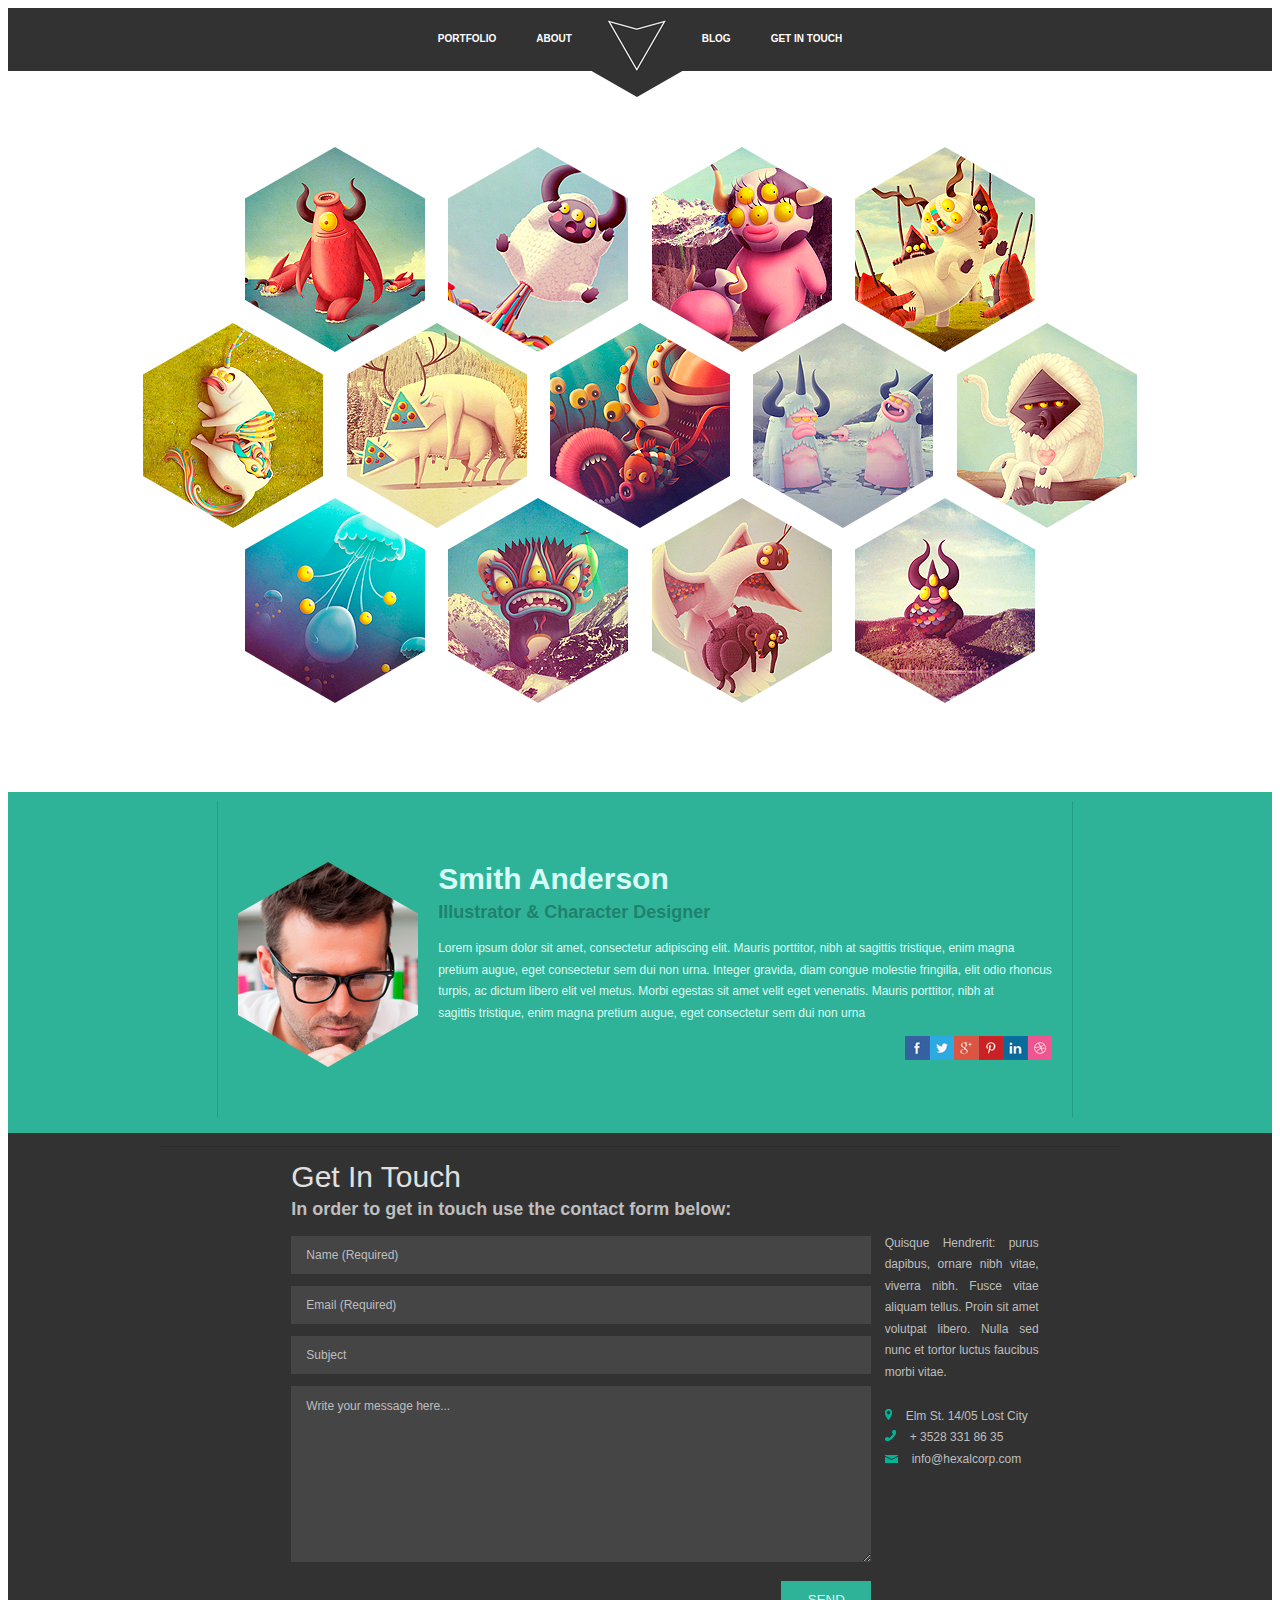
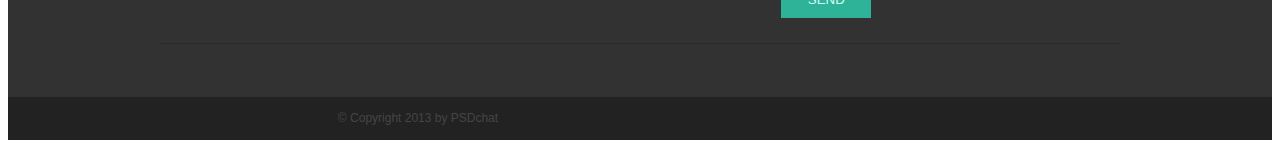
==== hexal.html @ 31e41f71 "fixed: change folder Img --> assets" ====
<!DOCTYPE html>
<html lang="en">

<head>
    <meta charset="UTF-8">
    <meta name="Hexal" content="width=device-width, initial-scale=1.0">
    <meta http-equiv="X-UA-Compatible" content="ie=edge">
    <title>Hexal</title>
    <link rel="stylesheet" href="style.css">
</head>

<body class="grid">
    <div class="header">
        <a href="#slider">
            <h1>Portfolio</h1>
        </a>
        <a href="#about">
            <h1>About</h1>
        </a>
        <a href="#"><img class="logo" src="assets/Pointy_Thingy2.png" alt="Logo"></a>
        <a href="#blog">
            <h1>Blog</h1>
        </a>
        <a href="#getintouch">
            <h1>Get in touch</h1>
        </a>
    </div>
    <div class="carousel" id="slider">
        <div class="row-1 row-width">
            <div class="hexagon">
                <div class="hexagon-1">
                    <div class="hexagon-2">
                        <img src="assets/Hexagons/Layer33.png" alt="">
                    </div>
                </div>
            </div>
            <div class="hexagon">
                <div class="hexagon-1">
                    <div class="hexagon-2">
                        <img src="assets/Hexagons/Layer31.png" alt="">
                    </div>
                </div>
            </div>
            <div class="hexagon">
                <div class="hexagon-1">
                    <div class="hexagon-2">
                        <img src="assets/Hexagons/Layer34.png" alt="">
                    </div>
                </div>
            </div>
            <div class="hexagon">
                <div class="hexagon-1">
                    <div class="hexagon-2">
                        <img src="assets/Hexagons/Layer35.png" alt="">
                    </div>
                </div>
            </div>
        </div>
        <div class="row-2 row-width">
            <div class="hexagon">
                <div class="hexagon-1">
                    <div class="hexagon-2">
                        <img src="assets/Hexagons/Layer36.png" alt="">
                    </div>
                </div>
            </div>
            <div class="hexagon">
                <div class="hexagon-1">
                    <div class="hexagon-2">
                        <img src="assets/Hexagons/Layer44.png" alt="">
                    </div>
                </div>
            </div>
            <div class="hexagon">
                <div class="hexagon-1">
                    <div class="hexagon-2">
                        <img src="assets/Hexagons/Layer37.png" alt="">
                    </div>
                </div>
            </div>
            <div class="hexagon">
                <div class="hexagon-1">
                    <div class="hexagon-2">
                        <img src="assets/Hexagons/Layer38.png" alt="">
                    </div>
                </div>
            </div>
            <div class="hexagon">
                <div class="hexagon-1">
                    <div class="hexagon-2">
                        <img src="assets/Hexagons/Layer39.png" alt="">
                    </div>
                </div>
            </div>
        </div>
        <div class="row-3 row-width">
            <div class="hexagon">
                <div class="hexagon-1">
                    <div class="hexagon-2">
                        <img src="assets/Hexagons/Layer40.png" alt="">
                    </div>
                </div>
            </div>
            <div class="hexagon">
                <div class="hexagon-1">
                    <div class="hexagon-2">
                        <img src="assets/Hexagons/Layer41.png" alt="">
                    </div>
                </div>
            </div>
            <div class="hexagon">
                <div class="hexagon-1">
                    <div class="hexagon-2">
                        <img src="assets/Hexagons/Layer43.png" alt="">
                    </div>
                </div>
            </div>
            <div class="hexagon">
                <div class="hexagon-1">
                    <div class="hexagon-2">
                        <img src="assets/Hexagons/Layer42.png" alt="">
                    </div>
                </div>
            </div>
        </div>
    </div>
    <div class="info" id="blog">
        <div class="line">
            <img src="assets/Sep.png" alt="">
        </div>
        <div class="hexagon">
            <div class="hexagon-1">
                <div class="hexagon-2">
                    <img src="assets/Hexagons/Icon.png" alt="">
                </div>
            </div>
        </div>
        <div id="about">
            <h1>Smith Anderson</h1>
            <h2>Illustrator & Character Designer</h2>
            <p>Lorem ipsum dolor sit amet, consectetur adipiscing elit. Mauris porttitor, nibh at sagittis tristique,
                enim magna<br>
                pretium augue, eget consectetur sem dui non urna. Integer gravida, diam congue molestie fringilla, elit
                odio rhoncus<br>
                turpis, ac dictum libero elit vel metus. Morbi egestas sit amet velit eget venenatis. Mauris porttitor,
                nibh at<br>
                sagittis tristique, enim magna pretium augue, eget consectetur sem dui non urna</p>
            <a href="https://dribbble.com/"><img src="assets/Inet/Dribbble.png" alt=""></a>
            <a href="https://www.linkedin.com/"><img src="assets/Inet/Linkedin.png" alt=""></a>
            <a href="https://www.pinterest.com/"><img src="assets/Inet/Pinterest.png" alt=""></a>
            <a href="https://plus.google.com/"><img src="assets/Inet/Google.png" alt=""></a>
            <a href="https://twitter.com/"><img src="assets/Inet/Twitter.png" alt=""></a>
            <a href="https://www.facebook.com/"><img src="assets/Inet/Facebook.png" alt=""></a>
        </div>
        <div class="line">
            <img src="assets/Sep.png" alt="">
        </div>
    </div>
    <div class="getin" id="getintouch">
        <img src="assets/Sep2.png" alt="">
        <div class="width">
            <div class="form">
                <h1>Get In Touch</h1>
                <h2>In order to get in touch use the contact form below:</h2>
                <form name="test" method="post" action="#">
                    <p>
                        <input type="text" value="Name (Required)" required>
                    </p>
                    <p>
                        <input type="email" value="Email (Required)" required>
                    </p>
                    <p>
                        <input type="text" value="Subject">
                    </p>
                    <p><textarea name="comment" cols="40" rows="3">Write your message here...</textarea></p>
                    <div class="send-right">
                        <p><input type="submit" value="Send"></p>
                    </div>
                </form>
            </div>
            <div class="text-form">
                <p class="text-form-first"><span>Quisque Hendrerit:</span> purus dapibus, ornare nibh vitae, viverra
                    nibh. Fusce vitae aliquam tellus. Proin sit amet volutpat libero. Nulla sed nunc et tortor luctus
                    faucibus morbi vitae. </p>
                <a class="text-form-second" href="#the-darkness"><img class="contact" src="assets/Inet/location.png"
                        alt="">Elm St.
                    14/05 Lost
                    City</a>
                <a class="text-form-second" href="#the-darkness"><img class="contact" src="assets/Inet/phone.png" alt="">+
                    3528 331
                    86 35</a>
                <a class="text-form-second" href="#the-darkness"><img class="contact" src="assets/Inet/mail.png"
                        alt="">info@hexalcorp.com</a>
            </div>
            <div id="the-darkness">
                <div id="window">
                    <div class="window-on-window-1">
                        <h1>Contacts</h1>
                        <p>Lorem ipsum dolor sit amet, consectetur adipiscing elit, sed do eiusmod tempor incididunt ut
                            labore et dolore magna aliqua. Ut enim ad minim veniam, quis nostrud exercitation ullamco
                            laboris nisi ut aliquip ex ea commodo consequat. Duis aute irure dolor in reprehenderit in
                            voluptate velit esse cillum dolore eu fugiat nulla pariatur. Excepteur sint occaecat
                            cupidatat
                            non proident, sunt in culpa qui officia deserunt mollit anim id est laborum.</p>
                        <a href="mailto:info@hexalcorp.com"><img class="contact" src="assets/Inet/mail.png"
                                alt="">info@hexalcorp.com</a>
                        <a href="tel:+35283318635"><img class="contact" src="assets/Inet/phone.png" alt="">+35283318635</a>
                    </div>
                    <div class="window-on-window-2">
                        <a class="close" href="#">Close</a>
                    </div>
                </div>
            </div>
        </div>
        <img src="assets/Sep2.png" alt="">
    </div>
    <div class="bottom">
        <div class="width">
            <p>© Copyright 2013 by PSDchat</p>
        </div>
    </div>
</body>

</html>
---- style.css ----
body {
    font-size: 12px;
    line-height: 21.56px;
    font-weight: 400;
    font-family: Lato, "Arial", sans-serif;
    text-align: justify;
    color: #d7fcf5;
}

a {
    text-decoration: none;
}

.grid {
    display: grid;
    grid-template-rows: 63px 721px 341px 564px 43px;
    text-align: center;
}

.header {
    z-index: 2;
    display: flex;
    align-items: center;
    justify-content: center;
    background-color: #323232;
}

.header a h1{
    z-index: 3;
    padding: 0 20px 0 20px;
    font-size: 10px;
    line-height: 6.32px;
    font-weight: 700;
    text-transform: uppercase;
    color: #ffffff;
}

.header a:hover h1{
    color: #2eb398;
}

.logo {
    padding-top: 33px;
}

.carousel {
    z-index: 1;
    min-width: 1000px;
}

.hexagon {
    display: inline-block;
    width: 180px;
    height: 210px;
    margin: 10px 10px;
    transform: rotate(60deg);
    overflow: hidden;
}

.hexagon-1 {
    width: 100%x;
    height: 100%;
    transform: rotate(60deg);
    overflow: hidden;
}

.hexagon-2 {
    width: 100%x;
    height: 100%;
    transform: rotate(60deg);
}

.hexagon-2 img {
    transform: rotate(180deg);
}

.row-width {
    min-width: 1200px;
}

.row-1 .hexagon {
    position: relative;
    top: 62px;
}

.row-2 .hexagon {
    position: relative;
}

.row-3 .hexagon {
    position: relative;
    top: -62px;
}

.info {
    display: flex;
    align-items: center;
    justify-content: center;
    text-align: left;
    background-color: #2eb398;
}

.info p {
    padding-left: 10px;
}

.info h1 {
    padding-left: 10px;
    font-size: 30px;
    line-height: 4.56px;
    font-family: "Maven Pro Regular", "Arial", sans-serif;
    color: #d7fcf5;
}

.info h2 {
    padding-left: 10px;
    font-size: 18px;
    line-height: 21.56px;
    font-family: "Maven Pro Regular", "Arial", sans-serif;
    color: #20816d;
}

.line {
    padding: 0 10px 0 20px;
}

.info a {
    float: right;
}

.getin {
    background-color: #323232;
}

.getin h1 {
    font-size: 30px;
    line-height: 4.56px;
    font-weight: 400;
    font-family: "Maven Pro Regular", "Arial", sans-serif;
    text-align: left;
    color: #e0e0e0;
}

.getin h2 {
    font-size: 18px;
    font-family: "Maven Pro Regular", "Arial", sans-serif;
    text-align: left;
    color: #bebebe;
}

.getin .width {
    margin-left: auto;
    margin-right: auto;
    padding-left: 50px;
}

.width {
    width: 820px;
}

input {
    font-family: Lato, "Arial", sans-serif;
    border: none;
    outline: none;
}

input[type="text"],
input[type="email"] {
    width: 550px;
    height: 38px;
    padding: 0 15px;
    font-size: 12px;
    color: #bebebe;
    background: #454545;
}

form {
    text-align: left;
}

input[type="submit"] {
    width: 90px;
    height: 37px;
    text-transform: uppercase;
    color: #d7fcf5;
    background-color: #2eb398;
}

input[type='submit']:hover,
.close:hover {
    color: #2eb398;
    background-color: #d7fcf5;
}

.send-right {
    text-align: right;
    clear: both; 
}

textarea {
    width: 550px;
    height: 150px;
    padding: 13px 15px;
    font-size: 12px;
    font-family: Lato, "Arial", sans-serif;
    color: #bebebe;
    border: none;
    background: #454545;
    outline: none;
}

.form {
    display: inline-block;
    width: 580px;
}

.text-form {
    display: inline-block;
    width: 20%;
    vertical-align: top;
    text-align: justify;
}

.getin .width .text-form p,
.getin .width .text-form a {
    padding-left: 10px;
    color: #bebebe;
}

.getin .width .text-form a {
    display: block;
}

.getin .width .text-form a:hover {
    color: #2eb398;
}

.text-form-first {
    padding: 66px 0 10px 0;
}

.contact {
    margin-right: 14px;
}

.text-form-second {
    margin: 0;
}

#the-darkness {
    position: absolute;
    top: 0;
    left: 0;
    z-index: 11;
    display: none;
    width: 100%;
    height: 100%;
    background: rgba(102, 102, 102, 0.8);
}

#window {
    position: absolute;
    top: 0;
    right: 0;
    bottom: 0;
    left: 0;
    z-index: 12;
    width: 800px;
    height: 400px;
    margin: auto;
    padding: 15px;
    text-align: center;
    color: #bebebe;
    background-color: #454545;

}

#window h1 {
    padding: 15px;
    text-align: center;
}

#window p {
    padding: 15px;
    text-align: center;
}

#window a {
    display: block;
    color: #bebebe;
}

#window .window-on-window-1 a {
    font-size: 20px;
    line-height: 40.56px;
    font-weight: 400;
}

#window .window-on-window-1 a:hover {
    color: #2eb398;
}

#the-darkness:target {
    display: block;
}

.close {
    z-index: 13;
    display: inline-block;
    width: 90px;
    height: 37px;
    margin-left: auto;
    margin-right: auto;
    margin-top: 50px;
    padding-top: 15px;
    font-size: 14pt;
    text-decoration: none;
    text-transform: uppercase;
    color: #d7fcf5;
    background-color: #2eb398;
    cursor: pointer;
}

.bottom {
    background-color: #222222;
}

.bottom p {
    display: flex;
    margin: 18px 0 0 0;
    font-size: 12px;
    line-height: 6.32px;
    font-family: "Maven Pro Regular", "Arial", sans-serif;
    color: #454545;
    align-items: center;
    justify-content: center;
}
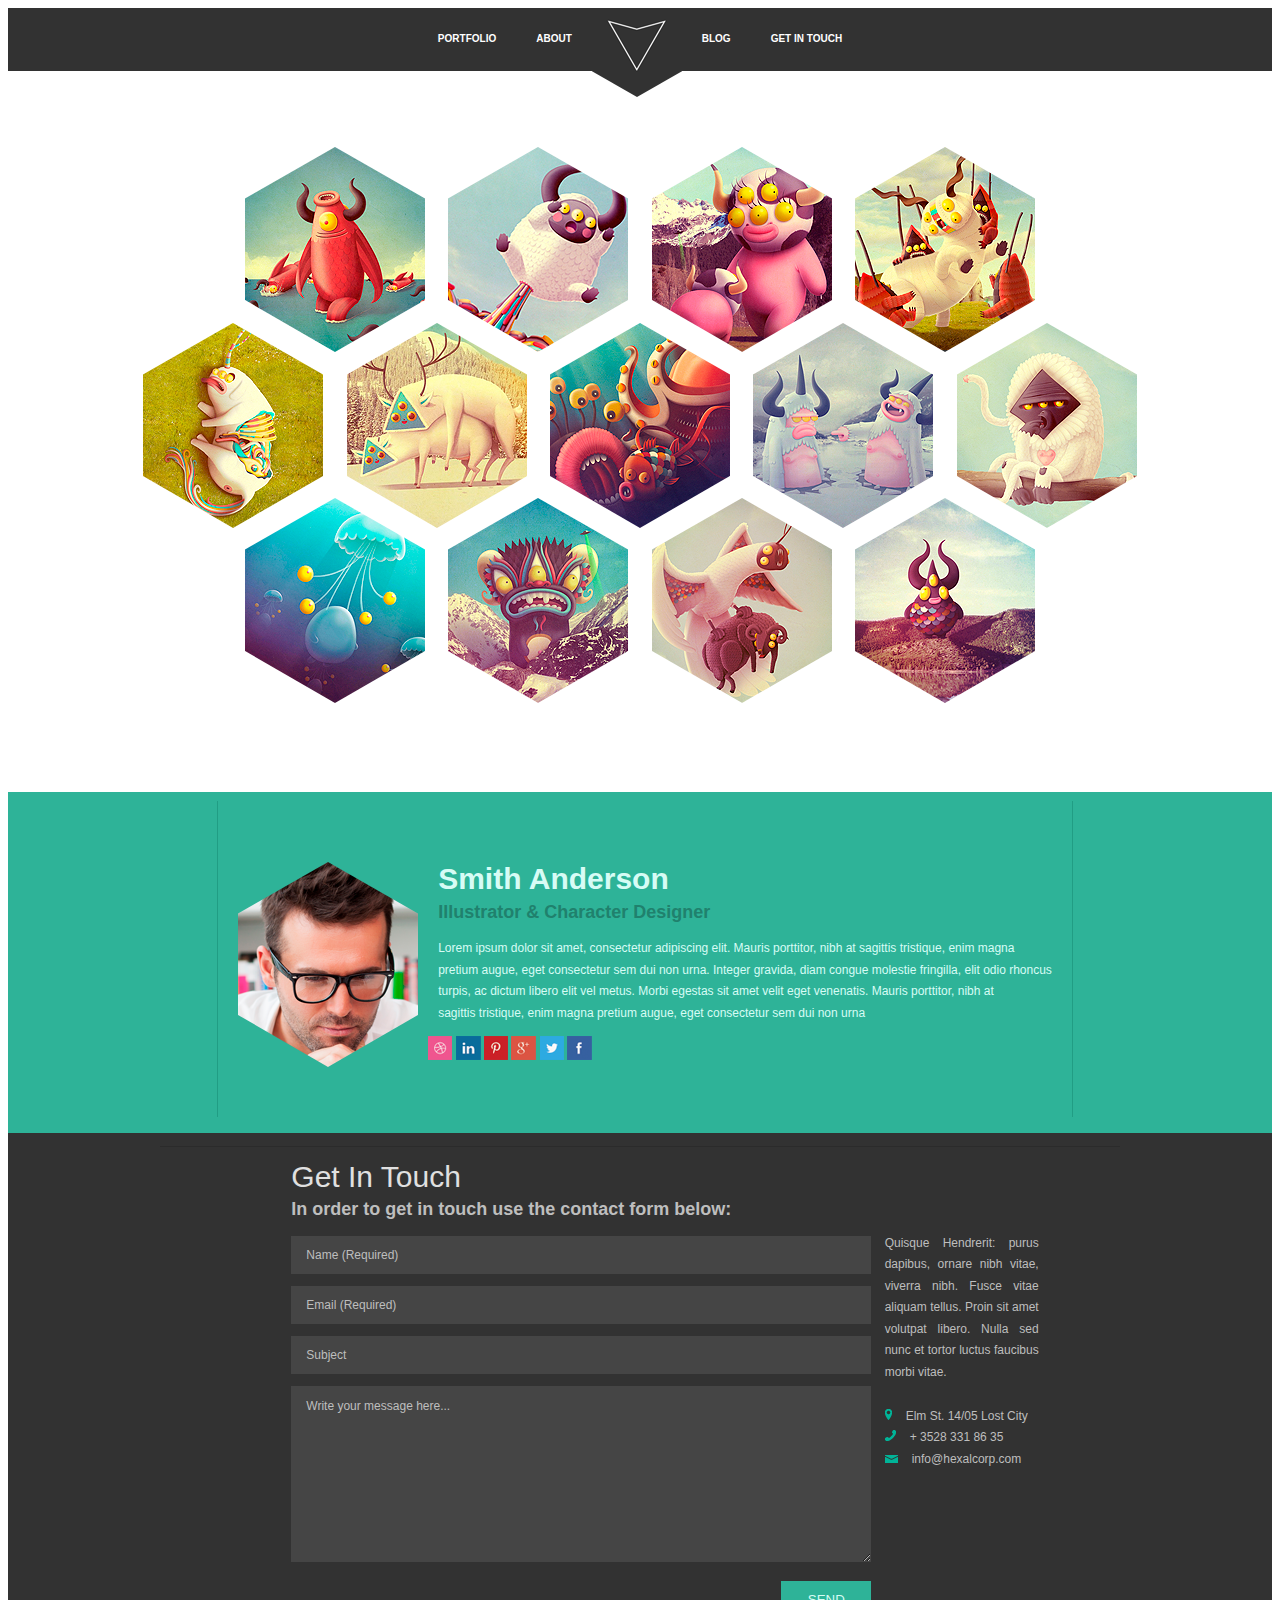
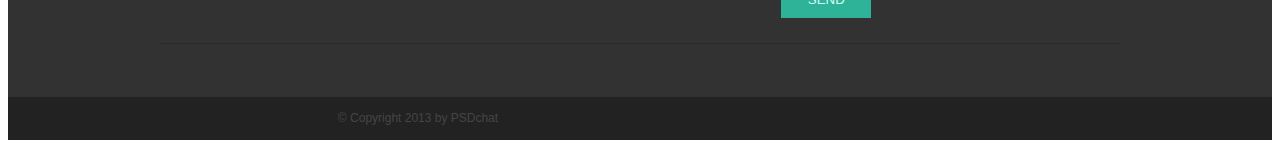
==== commit 7937283f: "change div-->header, main, footer" ====
--- a/hexal.html
+++ b/hexal.html
@@ -10,7 +10,7 @@
 </head>
 
 <body class="grid">
-    <div class="header">
+    <header>
         <a href="#slider">
             <h1>Portfolio</h1>
         </a>
@@ -24,7 +24,7 @@
         <a href="#getintouch">
             <h1>Get in touch</h1>
         </a>
-    </div>
+    </header>
     <div class="carousel" id="slider">
         <div class="row-1 row-width">
             <div class="hexagon">
@@ -124,7 +124,7 @@
             </div>
         </div>
     </div>
-    <div class="info" id="blog">
+    <main id="blog">
         <div class="line">
             <img src="assets/Sep.png" alt="">
         </div>
@@ -155,7 +155,7 @@
         <div class="line">
             <img src="assets/Sep.png" alt="">
         </div>
-    </div>
+    </main>
     <div class="getin" id="getintouch">
         <img src="assets/Sep2.png" alt="">
         <div class="width">
@@ -214,11 +214,11 @@
         </div>
         <img src="assets/Sep2.png" alt="">
     </div>
-    <div class="bottom">
+    <footer>
         <div class="width">
             <p>© Copyright 2013 by PSDchat</p>
         </div>
-    </div>
+    </footer>
 </body>
 
 </html>--- a/style.css
+++ b/style.css
@@ -17,7 +17,7 @@
     text-align: center;
 }
 
-.header {
+header {
     z-index: 2;
     display: flex;
     align-items: center;
@@ -25,7 +25,7 @@
     background-color: #323232;
 }
 
-.header a h1{
+header a h1{
     z-index: 3;
     padding: 0 20px 0 20px;
     font-size: 10px;
@@ -35,7 +35,7 @@
     color: #ffffff;
 }
 
-.header a:hover h1{
+header a:hover h1{
     color: #2eb398;
 }
 
@@ -92,7 +92,7 @@
     top: -62px;
 }
 
-.info {
+main {
     display: flex;
     align-items: center;
     justify-content: center;
@@ -100,11 +100,11 @@
     background-color: #2eb398;
 }
 
-.info p {
+main p {
     padding-left: 10px;
 }
 
-.info h1 {
+main h1 {
     padding-left: 10px;
     font-size: 30px;
     line-height: 4.56px;
@@ -112,7 +112,7 @@
     color: #d7fcf5;
 }
 
-.info h2 {
+main h2 {
     padding-left: 10px;
     font-size: 18px;
     line-height: 21.56px;
@@ -321,11 +321,11 @@
     cursor: pointer;
 }
 
-.bottom {
+footer {
     background-color: #222222;
 }
 
-.bottom p {
+footer p {
     display: flex;
     margin: 18px 0 0 0;
     font-size: 12px;
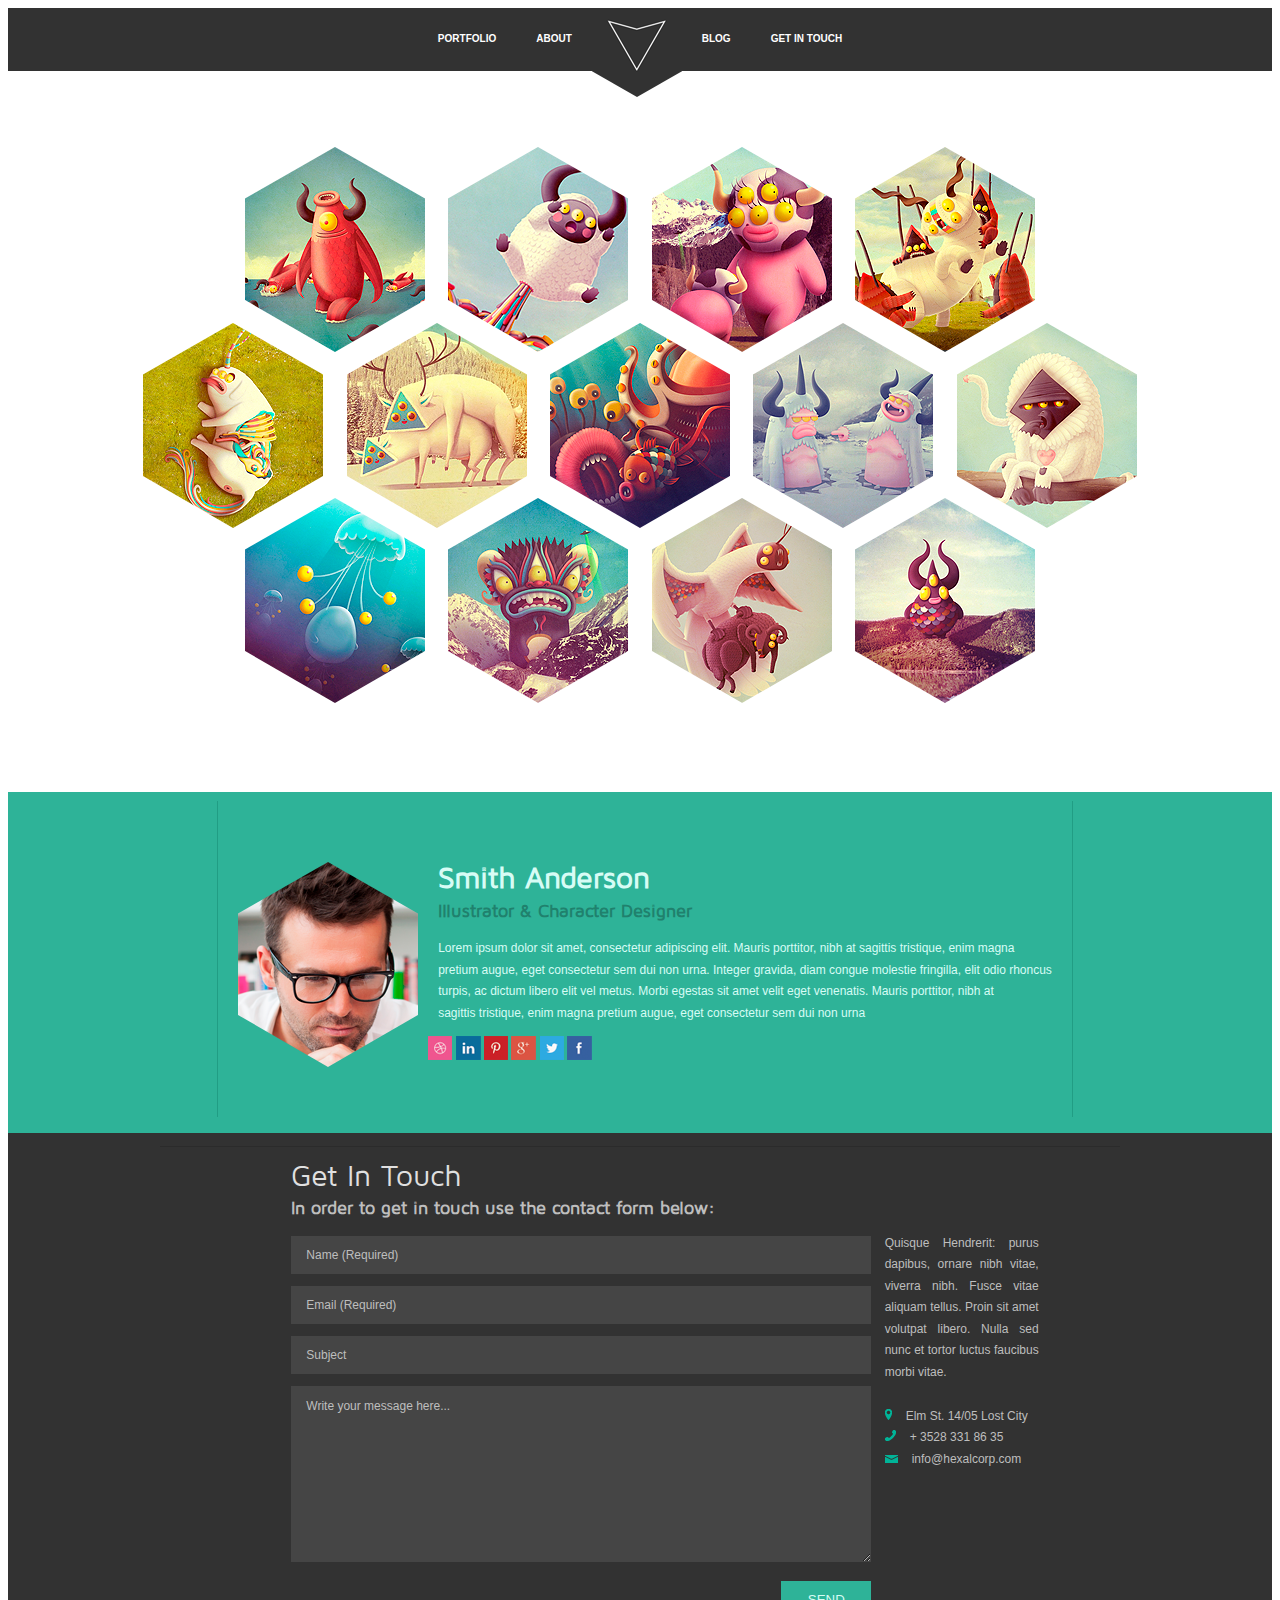
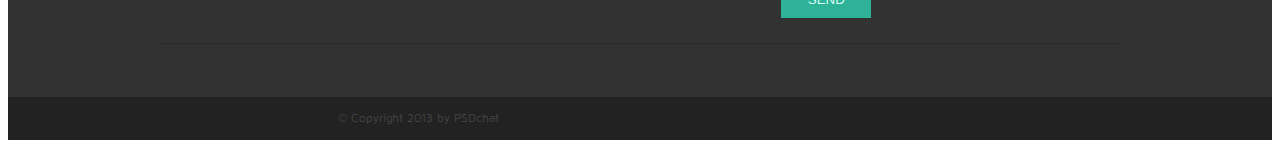
==== commit dc3e5fc2: "feature: add fonts" ====
--- a/hexal.html
+++ b/hexal.html
@@ -17,7 +17,7 @@
         <a href="#about">
             <h1>About</h1>
         </a>
-        <a href="#"><img class="logo" src="assets/Pointy_Thingy2.png" alt="Logo"></a>
+        <a href="#"><img class="logo" src="assets/img/Pointy_Thingy2.png" alt="Logo"></a>
         <a href="#blog">
             <h1>Blog</h1>
         </a>
@@ -30,28 +30,28 @@
             <div class="hexagon">
                 <div class="hexagon-1">
                     <div class="hexagon-2">
-                        <img src="assets/Hexagons/Layer33.png" alt="">
-                    </div>
-                </div>
-            </div>
-            <div class="hexagon">
-                <div class="hexagon-1">
-                    <div class="hexagon-2">
-                        <img src="assets/Hexagons/Layer31.png" alt="">
-                    </div>
-                </div>
-            </div>
-            <div class="hexagon">
-                <div class="hexagon-1">
-                    <div class="hexagon-2">
-                        <img src="assets/Hexagons/Layer34.png" alt="">
-                    </div>
-                </div>
-            </div>
-            <div class="hexagon">
-                <div class="hexagon-1">
-                    <div class="hexagon-2">
-                        <img src="assets/Hexagons/Layer35.png" alt="">
+                        <img src="assets/img/Hexagons/Layer33.png" alt="">
+                    </div>
+                </div>
+            </div>
+            <div class="hexagon">
+                <div class="hexagon-1">
+                    <div class="hexagon-2">
+                        <img src="assets/img/Hexagons/Layer31.png" alt="">
+                    </div>
+                </div>
+            </div>
+            <div class="hexagon">
+                <div class="hexagon-1">
+                    <div class="hexagon-2">
+                        <img src="assets/img/Hexagons/Layer34.png" alt="">
+                    </div>
+                </div>
+            </div>
+            <div class="hexagon">
+                <div class="hexagon-1">
+                    <div class="hexagon-2">
+                        <img src="assets/img/Hexagons/Layer35.png" alt="">
                     </div>
                 </div>
             </div>
@@ -60,35 +60,35 @@
             <div class="hexagon">
                 <div class="hexagon-1">
                     <div class="hexagon-2">
-                        <img src="assets/Hexagons/Layer36.png" alt="">
-                    </div>
-                </div>
-            </div>
-            <div class="hexagon">
-                <div class="hexagon-1">
-                    <div class="hexagon-2">
-                        <img src="assets/Hexagons/Layer44.png" alt="">
-                    </div>
-                </div>
-            </div>
-            <div class="hexagon">
-                <div class="hexagon-1">
-                    <div class="hexagon-2">
-                        <img src="assets/Hexagons/Layer37.png" alt="">
-                    </div>
-                </div>
-            </div>
-            <div class="hexagon">
-                <div class="hexagon-1">
-                    <div class="hexagon-2">
-                        <img src="assets/Hexagons/Layer38.png" alt="">
-                    </div>
-                </div>
-            </div>
-            <div class="hexagon">
-                <div class="hexagon-1">
-                    <div class="hexagon-2">
-                        <img src="assets/Hexagons/Layer39.png" alt="">
+                        <img src="assets/img/Hexagons/Layer36.png" alt="">
+                    </div>
+                </div>
+            </div>
+            <div class="hexagon">
+                <div class="hexagon-1">
+                    <div class="hexagon-2">
+                        <img src="assets/img/Hexagons/Layer44.png" alt="">
+                    </div>
+                </div>
+            </div>
+            <div class="hexagon">
+                <div class="hexagon-1">
+                    <div class="hexagon-2">
+                        <img src="assets/img/Hexagons/Layer37.png" alt="">
+                    </div>
+                </div>
+            </div>
+            <div class="hexagon">
+                <div class="hexagon-1">
+                    <div class="hexagon-2">
+                        <img src="assets/img/Hexagons/Layer38.png" alt="">
+                    </div>
+                </div>
+            </div>
+            <div class="hexagon">
+                <div class="hexagon-1">
+                    <div class="hexagon-2">
+                        <img src="assets/img/Hexagons/Layer39.png" alt="">
                     </div>
                 </div>
             </div>
@@ -97,28 +97,28 @@
             <div class="hexagon">
                 <div class="hexagon-1">
                     <div class="hexagon-2">
-                        <img src="assets/Hexagons/Layer40.png" alt="">
-                    </div>
-                </div>
-            </div>
-            <div class="hexagon">
-                <div class="hexagon-1">
-                    <div class="hexagon-2">
-                        <img src="assets/Hexagons/Layer41.png" alt="">
-                    </div>
-                </div>
-            </div>
-            <div class="hexagon">
-                <div class="hexagon-1">
-                    <div class="hexagon-2">
-                        <img src="assets/Hexagons/Layer43.png" alt="">
-                    </div>
-                </div>
-            </div>
-            <div class="hexagon">
-                <div class="hexagon-1">
-                    <div class="hexagon-2">
-                        <img src="assets/Hexagons/Layer42.png" alt="">
+                        <img src="assets/img/Hexagons/Layer40.png" alt="">
+                    </div>
+                </div>
+            </div>
+            <div class="hexagon">
+                <div class="hexagon-1">
+                    <div class="hexagon-2">
+                        <img src="assets/img/Hexagons/Layer41.png" alt="">
+                    </div>
+                </div>
+            </div>
+            <div class="hexagon">
+                <div class="hexagon-1">
+                    <div class="hexagon-2">
+                        <img src="assets/img/Hexagons/Layer43.png" alt="">
+                    </div>
+                </div>
+            </div>
+            <div class="hexagon">
+                <div class="hexagon-1">
+                    <div class="hexagon-2">
+                        <img src="assets/img/Hexagons/Layer42.png" alt="">
                     </div>
                 </div>
             </div>
@@ -126,12 +126,12 @@
     </div>
     <main id="blog">
         <div class="line">
-            <img src="assets/Sep.png" alt="">
+            <img src="assets/img/Sep.png" alt="">
         </div>
         <div class="hexagon">
             <div class="hexagon-1">
                 <div class="hexagon-2">
-                    <img src="assets/Hexagons/Icon.png" alt="">
+                    <img src="assets/img/Hexagons/Icon.png" alt="">
                 </div>
             </div>
         </div>
@@ -145,19 +145,19 @@
                 turpis, ac dictum libero elit vel metus. Morbi egestas sit amet velit eget venenatis. Mauris porttitor,
                 nibh at<br>
                 sagittis tristique, enim magna pretium augue, eget consectetur sem dui non urna</p>
-            <a href="https://dribbble.com/"><img src="assets/Inet/Dribbble.png" alt=""></a>
-            <a href="https://www.linkedin.com/"><img src="assets/Inet/Linkedin.png" alt=""></a>
-            <a href="https://www.pinterest.com/"><img src="assets/Inet/Pinterest.png" alt=""></a>
-            <a href="https://plus.google.com/"><img src="assets/Inet/Google.png" alt=""></a>
-            <a href="https://twitter.com/"><img src="assets/Inet/Twitter.png" alt=""></a>
-            <a href="https://www.facebook.com/"><img src="assets/Inet/Facebook.png" alt=""></a>
+            <a href="https://dribbble.com/"><img src="assets/img/Inet/Dribbble.png" alt=""></a>
+            <a href="https://www.linkedin.com/"><img src="assets/img/Inet/Linkedin.png" alt=""></a>
+            <a href="https://www.pinterest.com/"><img src="assets/img/Inet/Pinterest.png" alt=""></a>
+            <a href="https://plus.google.com/"><img src="assets/img/Inet/Google.png" alt=""></a>
+            <a href="https://twitter.com/"><img src="assets/img/Inet/Twitter.png" alt=""></a>
+            <a href="https://www.facebook.com/"><img src="assets/img/Inet/Facebook.png" alt=""></a>
         </div>
         <div class="line">
-            <img src="assets/Sep.png" alt="">
+            <img src="assets/img/Sep.png" alt="">
         </div>
     </main>
     <div class="getin" id="getintouch">
-        <img src="assets/Sep2.png" alt="">
+        <img src="assets/img/Sep2.png" alt="">
         <div class="width">
             <div class="form">
                 <h1>Get In Touch</h1>
@@ -182,14 +182,15 @@
                 <p class="text-form-first"><span>Quisque Hendrerit:</span> purus dapibus, ornare nibh vitae, viverra
                     nibh. Fusce vitae aliquam tellus. Proin sit amet volutpat libero. Nulla sed nunc et tortor luctus
                     faucibus morbi vitae. </p>
-                <a class="text-form-second" href="#the-darkness"><img class="contact" src="assets/Inet/location.png"
+                <a class="text-form-second" href="#the-darkness"><img class="contact" src="assets/img/Inet/location.png"
                         alt="">Elm St.
                     14/05 Lost
                     City</a>
-                <a class="text-form-second" href="#the-darkness"><img class="contact" src="assets/Inet/phone.png" alt="">+
+                <a class="text-form-second" href="#the-darkness"><img class="contact" src="assets/img/Inet/phone.png"
+                        alt="">+
                     3528 331
                     86 35</a>
-                <a class="text-form-second" href="#the-darkness"><img class="contact" src="assets/Inet/mail.png"
+                <a class="text-form-second" href="#the-darkness"><img class="contact" src="assets/img/Inet/mail.png"
                         alt="">info@hexalcorp.com</a>
             </div>
             <div id="the-darkness">
@@ -202,9 +203,10 @@
                             voluptate velit esse cillum dolore eu fugiat nulla pariatur. Excepteur sint occaecat
                             cupidatat
                             non proident, sunt in culpa qui officia deserunt mollit anim id est laborum.</p>
-                        <a href="mailto:info@hexalcorp.com"><img class="contact" src="assets/Inet/mail.png"
+                        <a href="mailto:info@hexalcorp.com"><img class="contact" src="assets/img/Inet/mail.png"
                                 alt="">info@hexalcorp.com</a>
-                        <a href="tel:+35283318635"><img class="contact" src="assets/Inet/phone.png" alt="">+35283318635</a>
+                        <a href="tel:+35283318635"><img class="contact" src="assets/img/Inet/phone.png"
+                                alt="">+35283318635</a>
                     </div>
                     <div class="window-on-window-2">
                         <a class="close" href="#">Close</a>
@@ -212,7 +214,7 @@
                 </div>
             </div>
         </div>
-        <img src="assets/Sep2.png" alt="">
+        <img src="assets/img/Sep2.png" alt="">
     </div>
     <footer>
         <div class="width">
--- a/style.css
+++ b/style.css
@@ -1,3 +1,10 @@
+@font-face {
+    font-family: 'Lato';
+    src: url('assets/fonts/9622.ttf');
+    font-family: 'Maven Pro Regular';
+    src: url('assets/fonts/Maven Pro Regular.otf');
+}
+
 body {
     font-size: 12px;
     line-height: 21.56px;
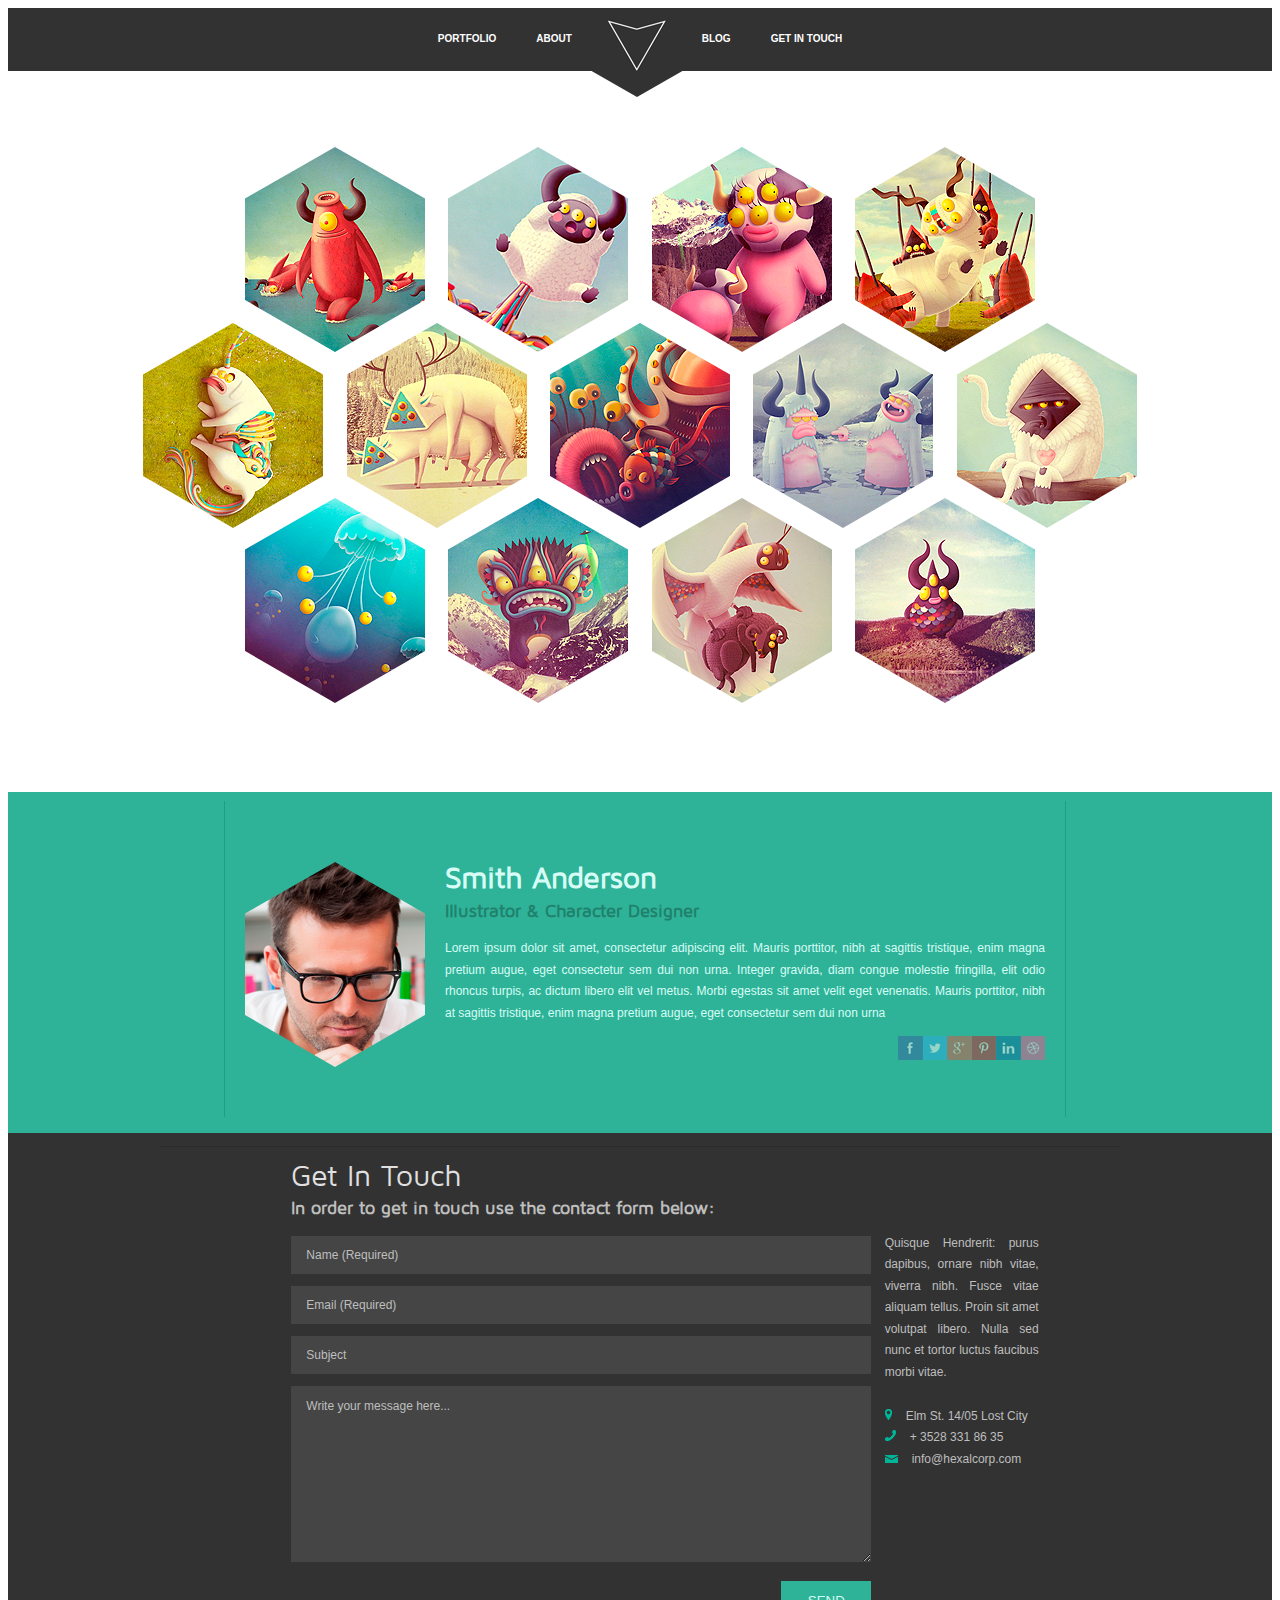
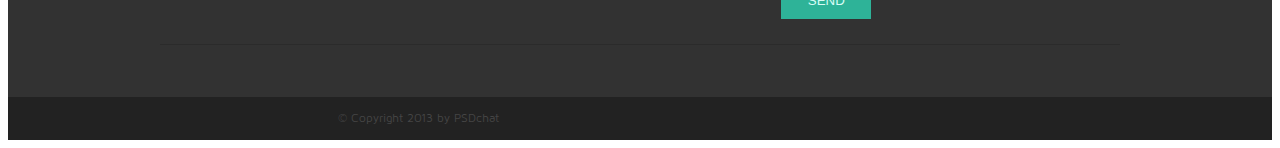
==== commit 0c54b174: "feature: add opasity and fix little bugs with text" ====
--- a/hexal.html
+++ b/hexal.html
@@ -139,18 +139,18 @@
             <h1>Smith Anderson</h1>
             <h2>Illustrator & Character Designer</h2>
             <p>Lorem ipsum dolor sit amet, consectetur adipiscing elit. Mauris porttitor, nibh at sagittis tristique,
-                enim magna<br>
-                pretium augue, eget consectetur sem dui non urna. Integer gravida, diam congue molestie fringilla, elit
-                odio rhoncus<br>
-                turpis, ac dictum libero elit vel metus. Morbi egestas sit amet velit eget venenatis. Mauris porttitor,
-                nibh at<br>
-                sagittis tristique, enim magna pretium augue, eget consectetur sem dui non urna</p>
-            <a href="https://dribbble.com/"><img src="assets/img/Inet/Dribbble.png" alt=""></a>
-            <a href="https://www.linkedin.com/"><img src="assets/img/Inet/Linkedin.png" alt=""></a>
-            <a href="https://www.pinterest.com/"><img src="assets/img/Inet/Pinterest.png" alt=""></a>
-            <a href="https://plus.google.com/"><img src="assets/img/Inet/Google.png" alt=""></a>
-            <a href="https://twitter.com/"><img src="assets/img/Inet/Twitter.png" alt=""></a>
-            <a href="https://www.facebook.com/"><img src="assets/img/Inet/Facebook.png" alt=""></a>
+                enim magna pretium augue, eget consectetur sem dui non urna. Integer gravida, diam congue molestie
+                fringilla, elit
+                odio rhoncus turpis, ac dictum libero elit vel metus. Morbi egestas sit amet velit eget venenatis.
+                Mauris porttitor,
+                nibh at sagittis tristique, enim magna pretium augue, eget consectetur sem dui non urna</p>
+            <div class="social"><a href="https://dribbble.com/"><img src="assets/img/Inet/Dribbble.png" alt=""></a>
+                <a href="https://www.linkedin.com/"><img src="assets/img/Inet/Linkedin.png" alt=""></a>
+                <a href="https://www.pinterest.com/"><img src="assets/img/Inet/Pinterest.png" alt=""></a>
+                <a href="https://plus.google.com/"><img src="assets/img/Inet/Google.png" alt=""></a>
+                <a href="https://twitter.com/"><img src="assets/img/Inet/Twitter.png" alt=""></a>
+                <a href="https://www.facebook.com/"><img src="assets/img/Inet/Facebook.png" alt=""></a>
+            </div>
         </div>
         <div class="line">
             <img src="assets/img/Sep.png" alt="">
--- a/style.css
+++ b/style.css
@@ -6,6 +6,7 @@
 }
 
 body {
+    min-width: 1000px;
     font-size: 12px;
     line-height: 21.56px;
     font-weight: 400;
@@ -25,6 +26,7 @@
 }
 
 header {
+    width: 100%;
     z-index: 2;
     display: flex;
     align-items: center;
@@ -32,7 +34,7 @@
     background-color: #323232;
 }
 
-header a h1{
+header a h1 {
     z-index: 3;
     padding: 0 20px 0 20px;
     font-size: 10px;
@@ -52,7 +54,6 @@
 
 .carousel {
     z-index: 1;
-    min-width: 1000px;
 }
 
 .hexagon {
@@ -109,6 +110,8 @@
 
 main p {
     padding-left: 10px;
+    text-align: justify;
+    width: 600px;
 }
 
 main h1 {
@@ -131,8 +134,15 @@
     padding: 0 10px 0 20px;
 }
 
-.info a {
+#about a {
     float: right;
+    opacity: 0.5;
+}
+
+#about a:hover {
+    opacity: 1;
+    transition: opacity 1s ease;
+
 }
 
 .getin {
@@ -169,12 +179,12 @@
     font-family: Lato, "Arial", sans-serif;
     border: none;
     outline: none;
+    width: 550px;
+    height: 38px;
 }
 
 input[type="text"],
 input[type="email"] {
-    width: 550px;
-    height: 38px;
     padding: 0 15px;
     font-size: 12px;
     color: #bebebe;
@@ -187,7 +197,6 @@
 
 input[type="submit"] {
     width: 90px;
-    height: 37px;
     text-transform: uppercase;
     color: #d7fcf5;
     background-color: #2eb398;
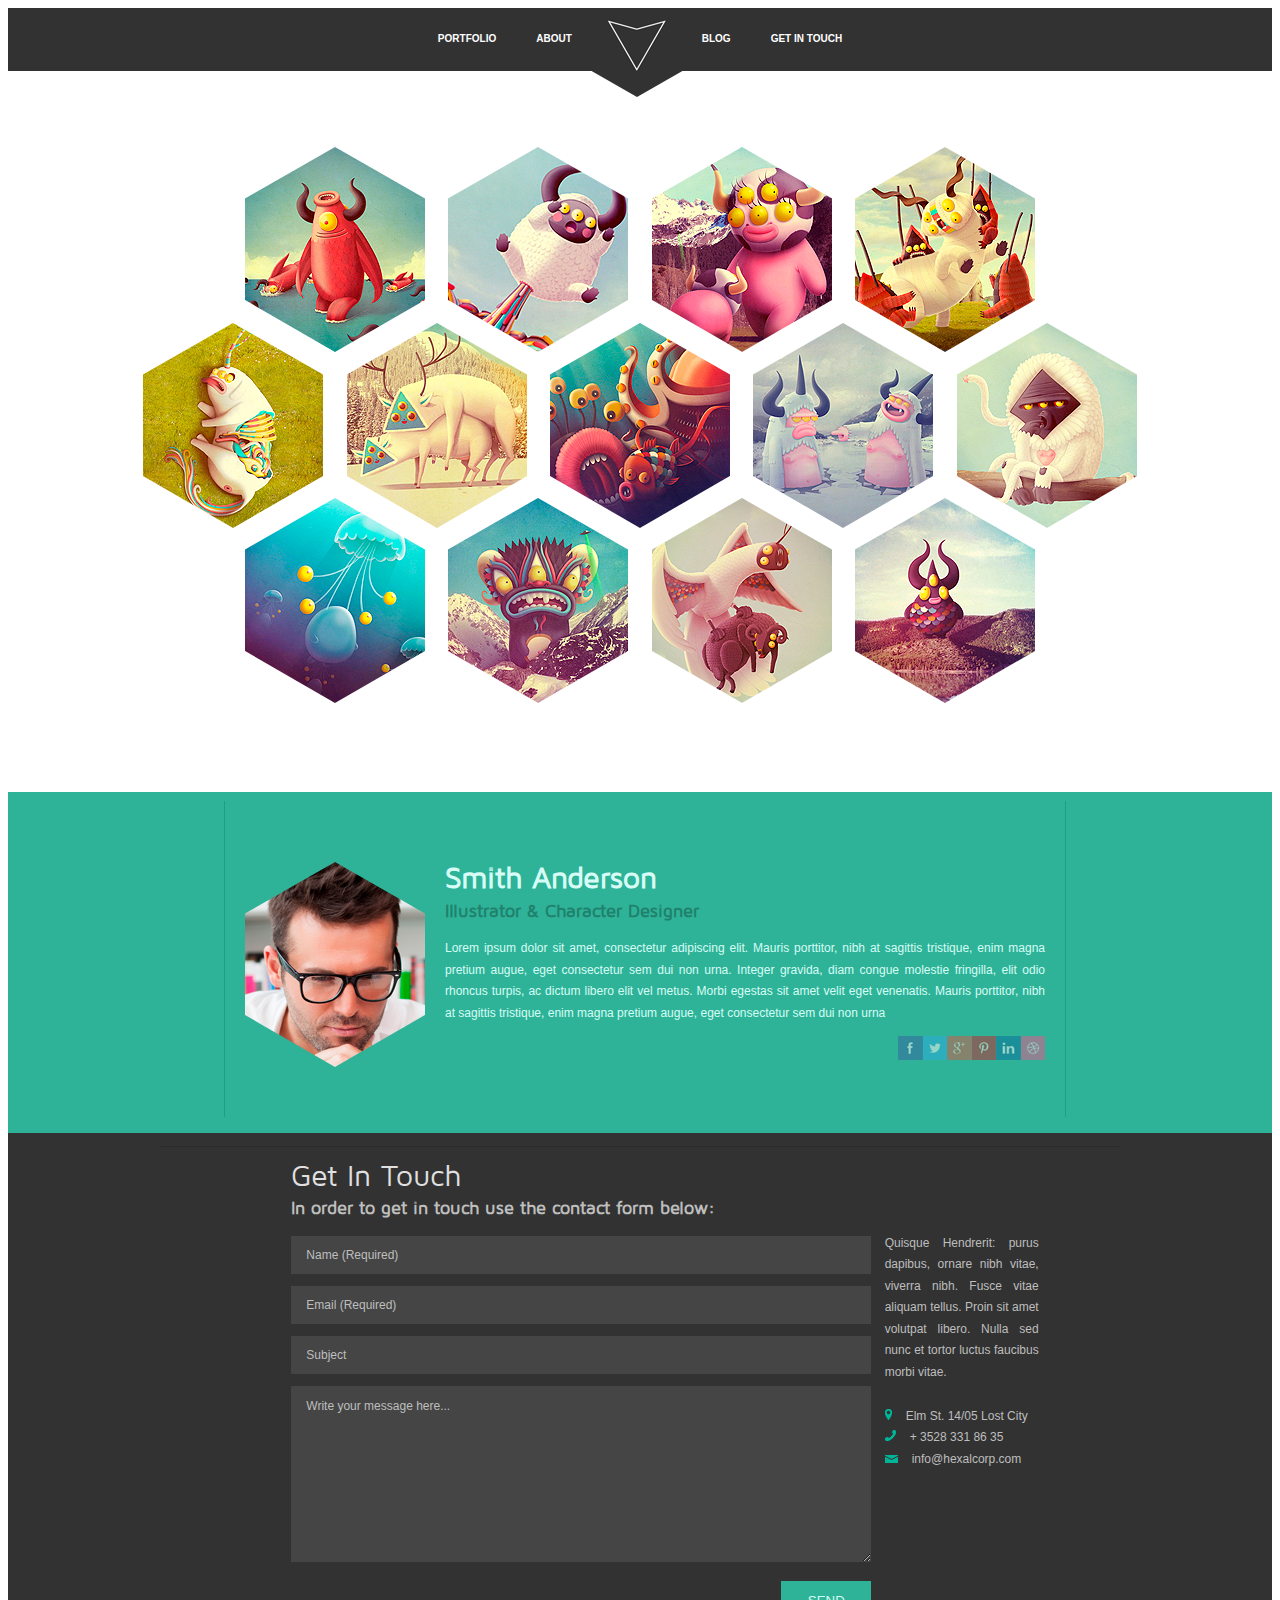
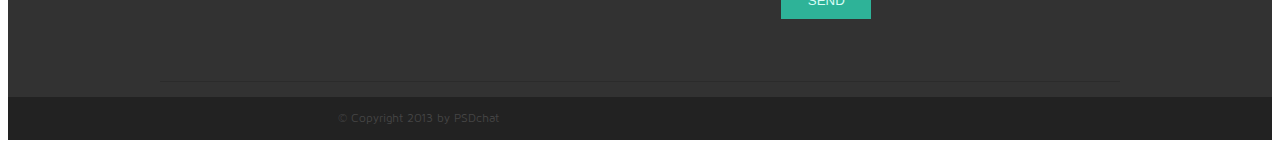
==== commit ccbb3c1d: "style: add transition hover" ====
--- a/hexal.html
+++ b/hexal.html
@@ -214,7 +214,7 @@
                 </div>
             </div>
         </div>
-        <img src="assets/img/Sep2.png" alt="">
+        <img class="line-horizont" src="assets/img/Sep2.png" alt="">
     </div>
     <footer>
         <div class="width">
--- a/style.css
+++ b/style.css
@@ -46,6 +46,7 @@
 
 header a:hover h1{
     color: #2eb398;
+    transition: color 0.2s linear;
 }
 
 .logo {
@@ -142,7 +143,6 @@
 #about a:hover {
     opacity: 1;
     transition: opacity 1s ease;
-
 }
 
 .getin {
@@ -205,7 +205,8 @@
 input[type='submit']:hover,
 .close:hover {
     color: #2eb398;
-    background-color: #d7fcf5;
+    background: #d7fcf5;
+    transition: color 0.2s linear;
 }
 
 .send-right {
@@ -249,6 +250,7 @@
 
 .getin .width .text-form a:hover {
     color: #2eb398;
+    transition: color 0.2s linear;
 }
 
 .text-form-first {
@@ -261,6 +263,10 @@
 
 .text-form-second {
     margin: 0;
+}
+
+.line-horizont {
+    margin-top: 50px;
 }
 
 #the-darkness {
@@ -288,7 +294,6 @@
     text-align: center;
     color: #bebebe;
     background-color: #454545;
-
 }
 
 #window h1 {
@@ -314,6 +319,7 @@
 
 #window .window-on-window-1 a:hover {
     color: #2eb398;
+    transition: color 0.2s linear;
 }
 
 #the-darkness:target {
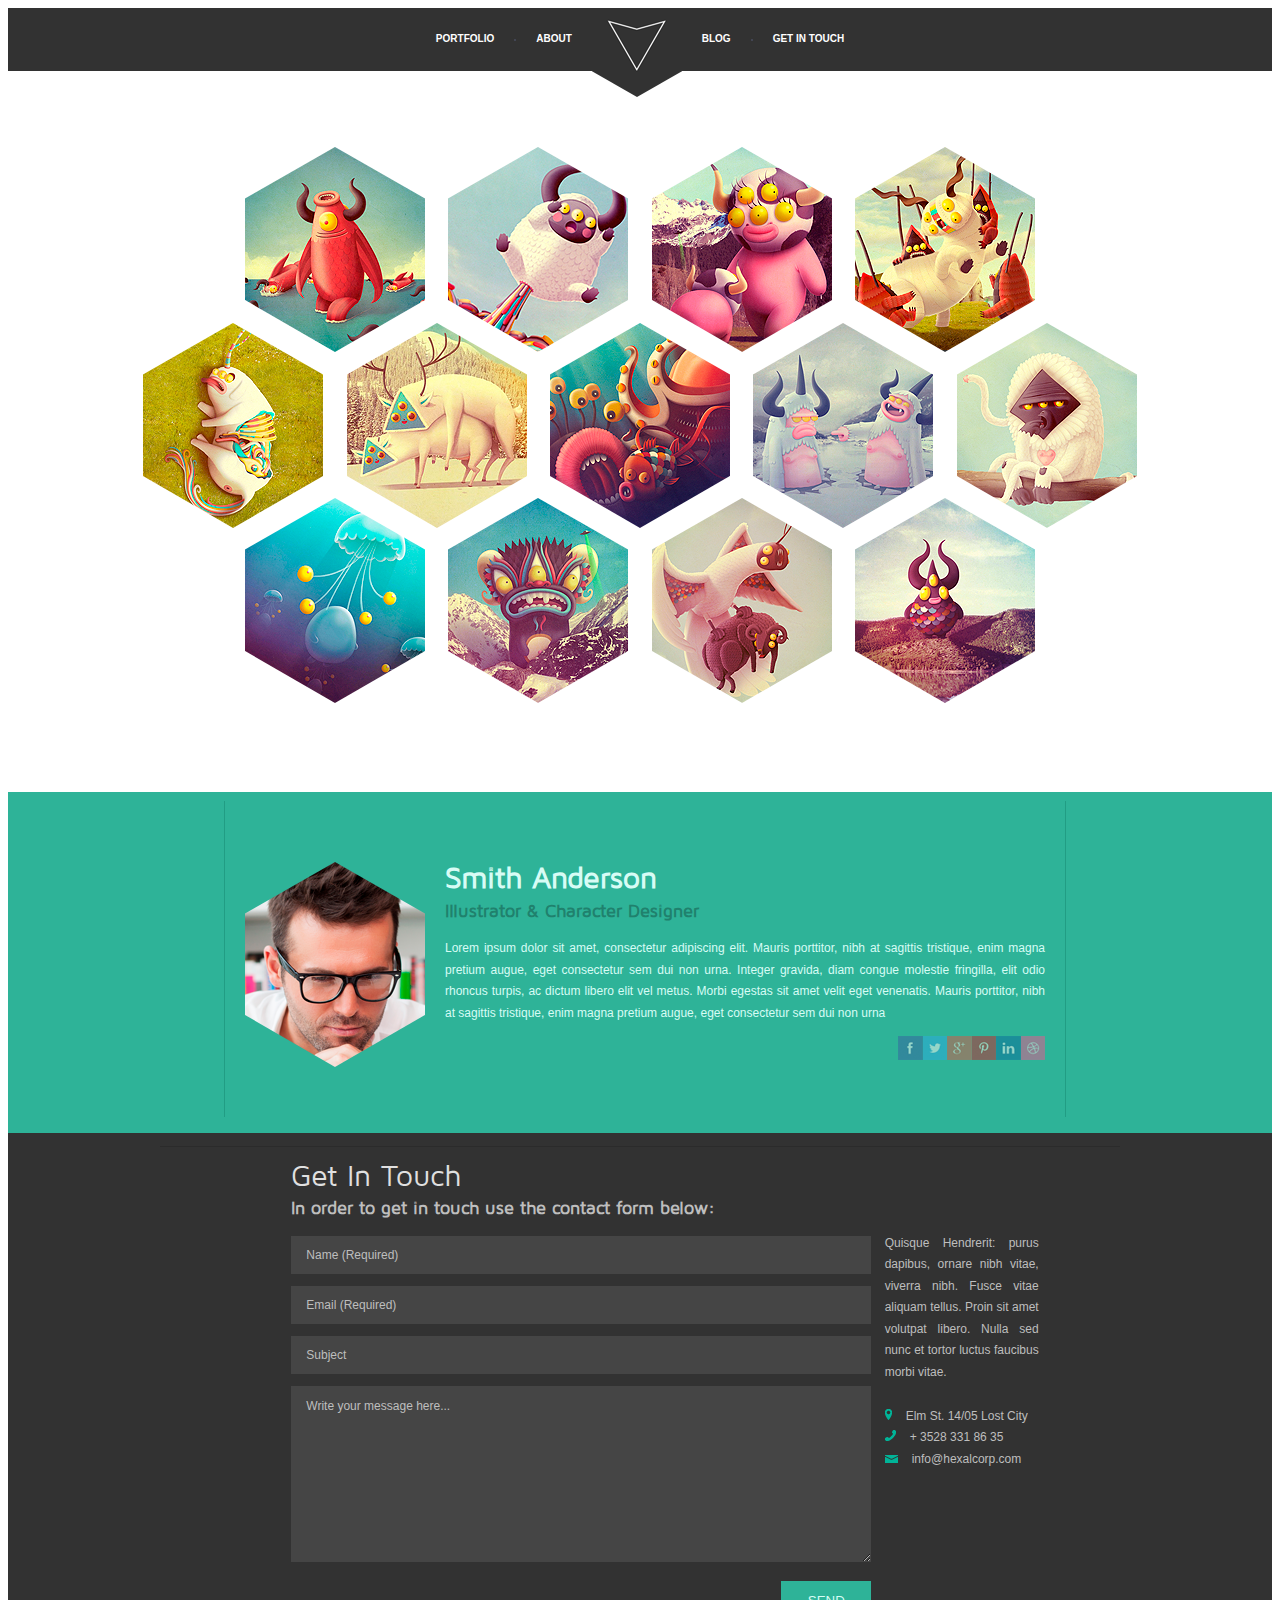
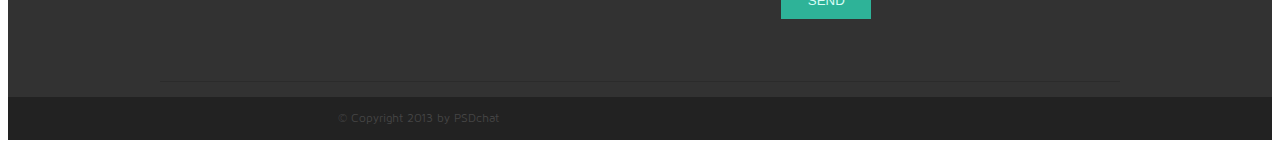
==== commit abc2319a: "style: add dot on header" ====
--- a/hexal.html
+++ b/hexal.html
@@ -14,6 +14,9 @@
         <a href="#slider">
             <h1>Portfolio</h1>
         </a>
+        <div class="dot">
+
+        </div>
         <a href="#about">
             <h1>About</h1>
         </a>
@@ -21,6 +24,9 @@
         <a href="#blog">
             <h1>Blog</h1>
         </a>
+        <div class="dot">
+
+        </div>
         <a href="#getintouch">
             <h1>Get in touch</h1>
         </a>
--- a/style.css
+++ b/style.css
@@ -51,6 +51,13 @@
 
 .logo {
     padding-top: 33px;
+}
+
+.dot {
+    width: 2px;
+    height: 2px;
+    border-radius: 50%;
+    background-color: #484c5f;
 }
 
 .carousel {
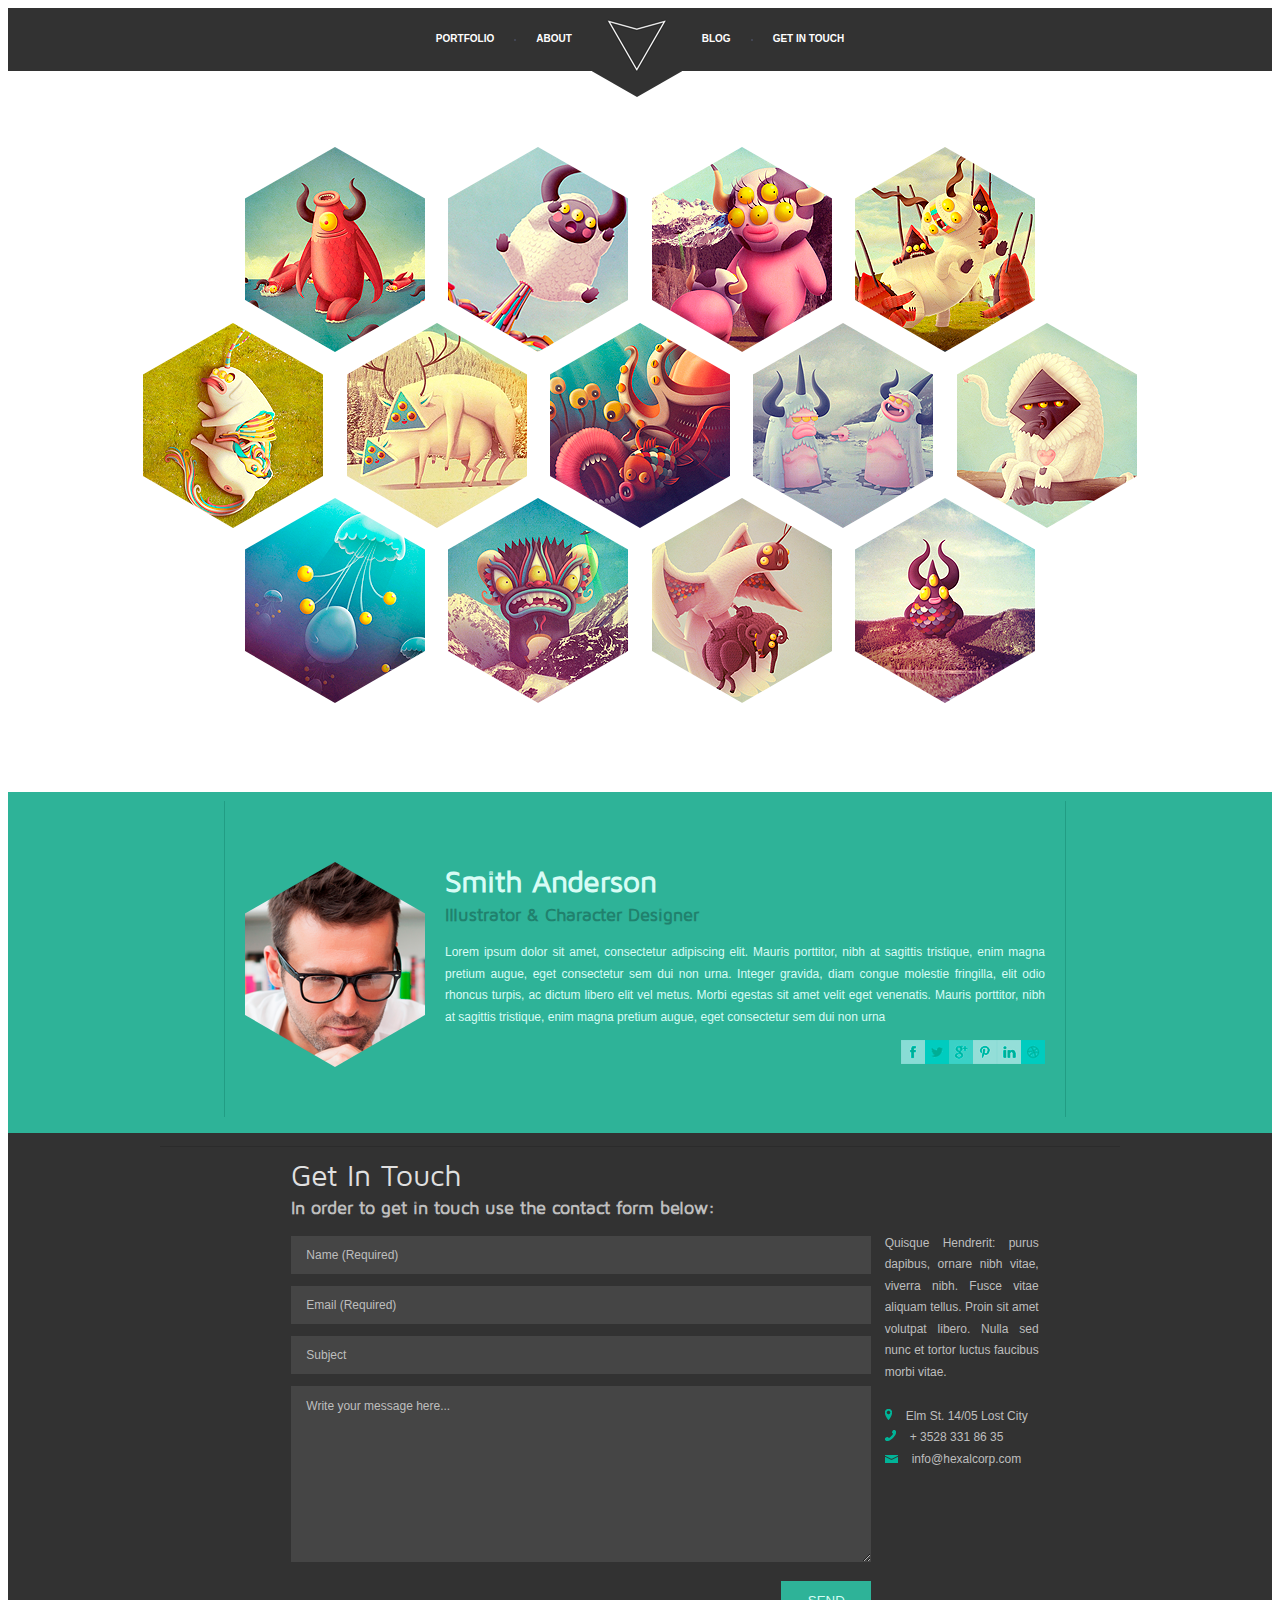
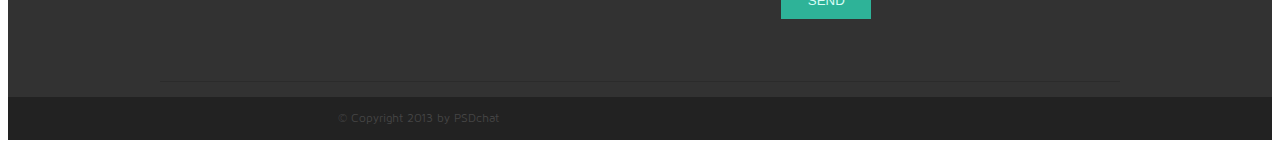
==== commit a03c0687: "style: add transition social icons" ====
--- a/hexal.html
+++ b/hexal.html
@@ -150,12 +150,12 @@
                 odio rhoncus turpis, ac dictum libero elit vel metus. Morbi egestas sit amet velit eget venenatis.
                 Mauris porttitor,
                 nibh at sagittis tristique, enim magna pretium augue, eget consectetur sem dui non urna</p>
-            <div class="social"><a href="https://dribbble.com/"><img src="assets/img/Inet/Dribbble.png" alt=""></a>
-                <a href="https://www.linkedin.com/"><img src="assets/img/Inet/Linkedin.png" alt=""></a>
-                <a href="https://www.pinterest.com/"><img src="assets/img/Inet/Pinterest.png" alt=""></a>
-                <a href="https://plus.google.com/"><img src="assets/img/Inet/Google.png" alt=""></a>
-                <a href="https://twitter.com/"><img src="assets/img/Inet/Twitter.png" alt=""></a>
-                <a href="https://www.facebook.com/"><img src="assets/img/Inet/Facebook.png" alt=""></a>
+            <div class="social"><a class="dribbble" href="https://dribbble.com/"></a>
+                <a class="linkedin" href="https://www.linkedin.com/"></a>
+                <a class="pinterest" href="https://www.pinterest.com/"></a>
+                <a class="google" href="https://plus.google.com/"></a>
+                <a class="twitter" href="https://twitter.com/"></a>
+                <a class="facebook" href="https://www.facebook.com/"></a>
             </div>
         </div>
         <div class="line">
--- a/style.css
+++ b/style.css
@@ -144,12 +144,67 @@
 
 #about a {
     float: right;
-    opacity: 0.5;
+    display: block;
+    width: 24px;
+    height: 24px;
 }
 
 #about a:hover {
-    opacity: 1;
-    transition: opacity 1s ease;
+    transition: background 0.2s linear;
+}
+
+#about a.dribbble {
+    background: url('assets/img/Inet/Dribbble2.png');
+
+}
+
+#about a.dribbble:hover {
+    background: url('assets/img/Inet/Dribbble.png');
+}
+
+#about a.linkedin {
+    background: url('assets/img/Inet/Linkedin2.png');
+
+}
+
+#about a.linkedin:hover {
+    background: url('assets/img/Inet/Linkedin.png');
+}
+
+#about a.pinterest {
+    background: url('assets/img/Inet/Pinterest2.png');
+
+}
+
+#about a.pinterest:hover {
+    background: url('assets/img/Inet/Pinterest.png');
+}
+
+#about a.google {
+    background: url('assets/img/Inet/Google2.png');
+
+}
+
+#about a.google:hover {
+    background: url('assets/img/Inet/Google.png');
+}
+
+#about a.twitter {
+    background: url('assets/img/Inet/Twitter2.png');
+
+}
+
+#about a.twitter:hover {
+    background: url('assets/img/Inet/Twitter.png');
+}
+
+#about a.facebook {
+    background: url('assets/img/Inet/Facebook2.png');
+
+}
+
+#about a.facebook:hover {
+    background: url('assets/img/Inet/Facebook.png');
 }
 
 .getin {
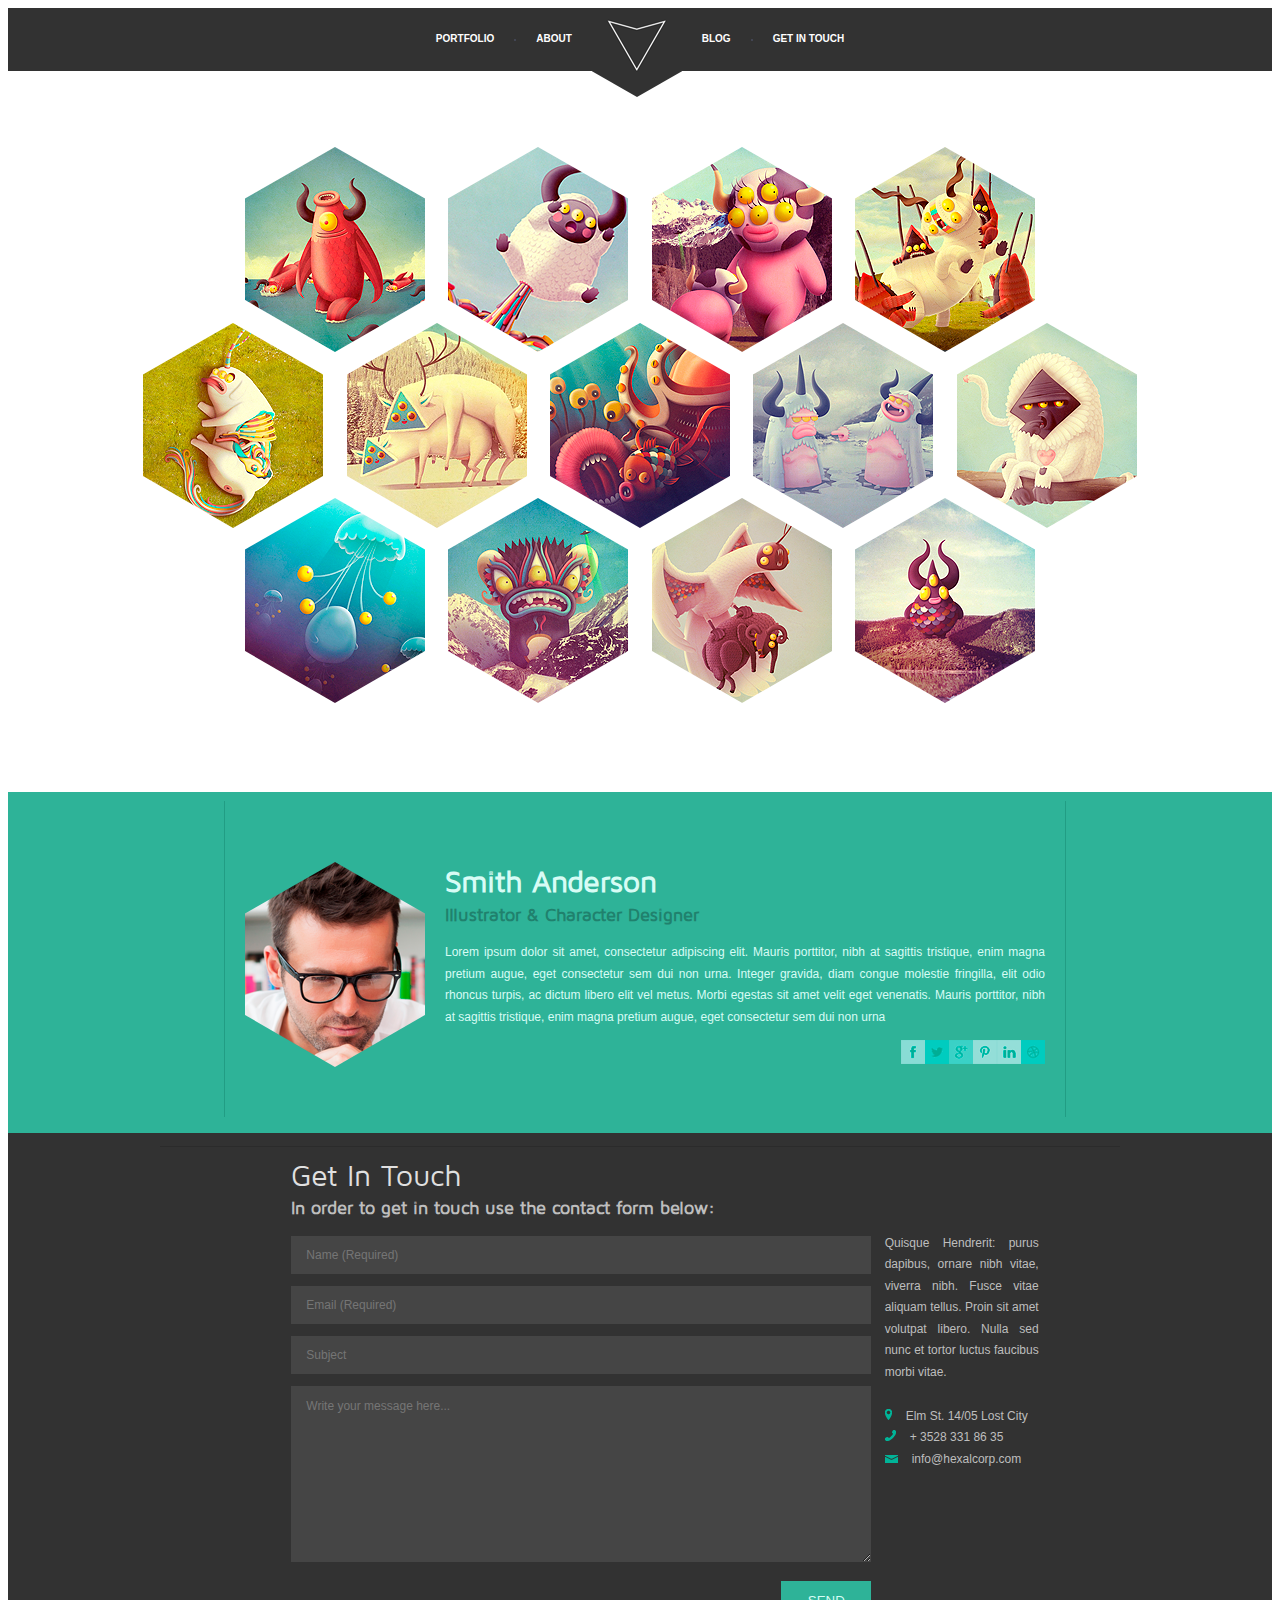
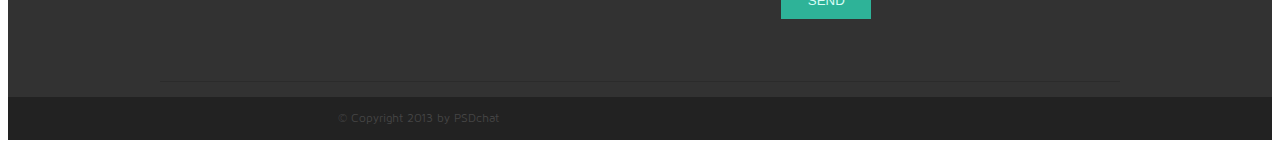
==== commit e41bb78b: "feature: change value -> placeholder" ====
--- a/hexal.html
+++ b/hexal.html
@@ -170,15 +170,15 @@
                 <h2>In order to get in touch use the contact form below:</h2>
                 <form name="test" method="post" action="#">
                     <p>
-                        <input type="text" value="Name (Required)" required>
+                        <input type="text"  placeholder="Name (Required)" required>
                     </p>
                     <p>
-                        <input type="email" value="Email (Required)" required>
+                        <input type="email" placeholder="Email (Required)" required>
                     </p>
                     <p>
-                        <input type="text" value="Subject">
+                        <input type="text" placeholder="Subject">
                     </p>
-                    <p><textarea name="comment" cols="40" rows="3">Write your message here...</textarea></p>
+                    <p><textarea name="comment" cols="40" rows="3" placeholder="Write your message here..."></textarea></p>
                     <div class="send-right">
                         <p><input type="submit" value="Send"></p>
                     </div>
